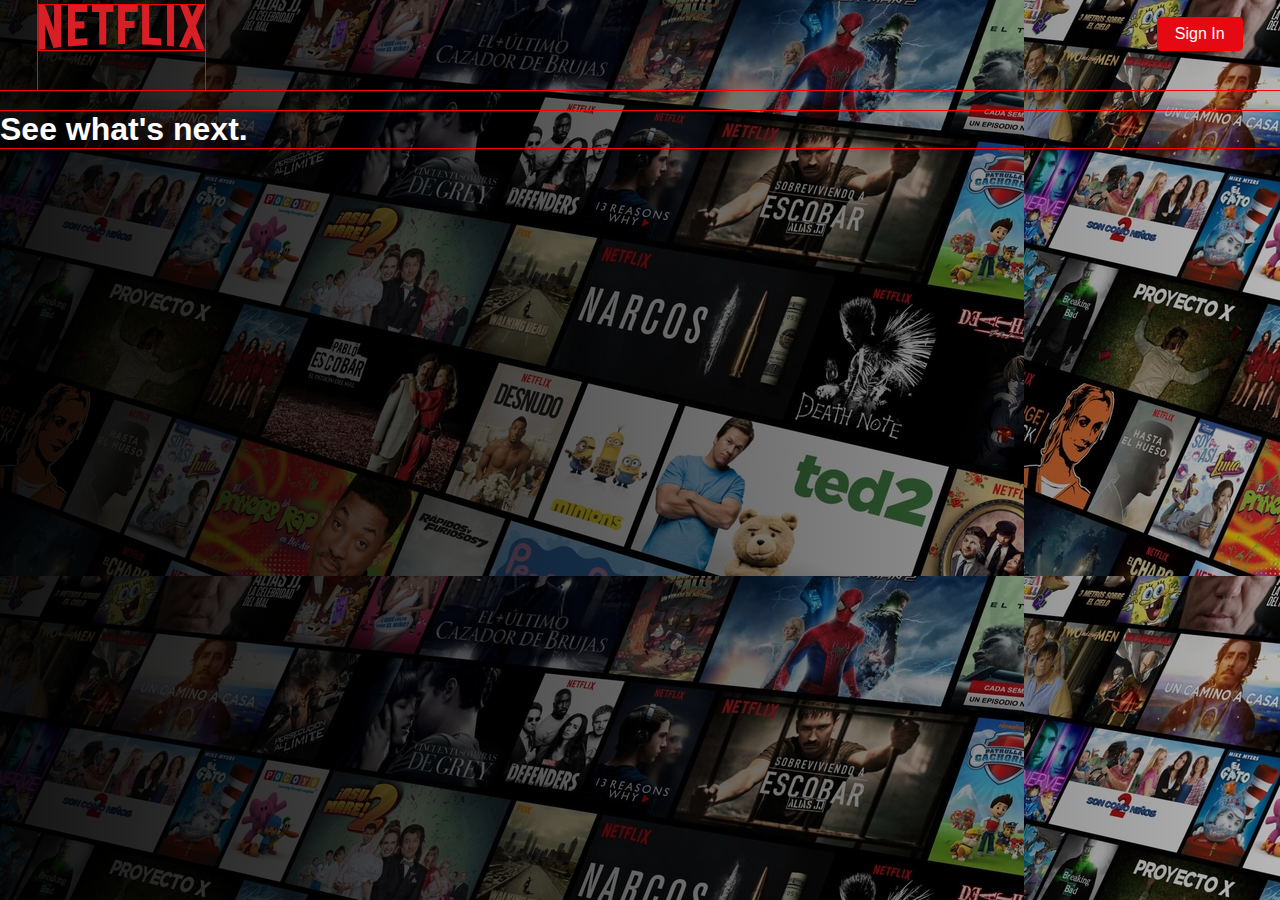
==== index.html @ be399fd1 "añadi fondo de imagen" ====
<!DOCTYPE html>
<html lang="en">
<head>
	<meta charset="UTF-8">
	<title>Copia NETFLIX</title>
	<link rel="stylesheet" type="text/css" href="assets/css/main.css">
	<link rel="shortcut icon" type="image/x-icon" href="assets/img/netflix.ico">
</head>
<body>
	<header>
		<nav>
			<a  class="logo" href="#">
				<img src="assets/img/logo-net.svg">
			</a>
			<a class="signin" href="https://www.netflix.com/pe/login">
				Sign In
			</a>
		</nav>
		<h1>See what's next.</h1>
	</header>
	
</body>
</html>
---- assets/css/main.css ----
* {
  box-sizing: border-box;
  outline: 1px solid red;
}
html body{
	font-family: 'Helvetica Neue',Helvetica,Arial,sans-serif;
  	color: white;
  	background-color: black;
  	font-size: 16px;
	margin: 0;
}
header{
	background: linear-gradient(to right, rgba(0,0,0,0.9), rgba(0,0,0,0.05)), url("../img/portada-2.jpg" );
	height: 100vh;
}
 nav img {
 	width: 167px;
 	height: 45px;
 }

 nav a.logo {
 	display: inline-block;
 	line-height: 90px;
 	margin-left: 3%;
 }
 header nav {
 	height: 90px;
 }
 nav .signin{
 	color: #fff;
 	float: right;
 	background-color: #e50914;
 	line-height: normal;
 	margin-top: 18px;
 	margin-right: 3%;
 	padding: 7px 17px;
 	font-weight: 400;
 	border-radius: 3px;
 	font-size: 16px;
 	text-decoration: none;

 	line-height: normal; 
 }
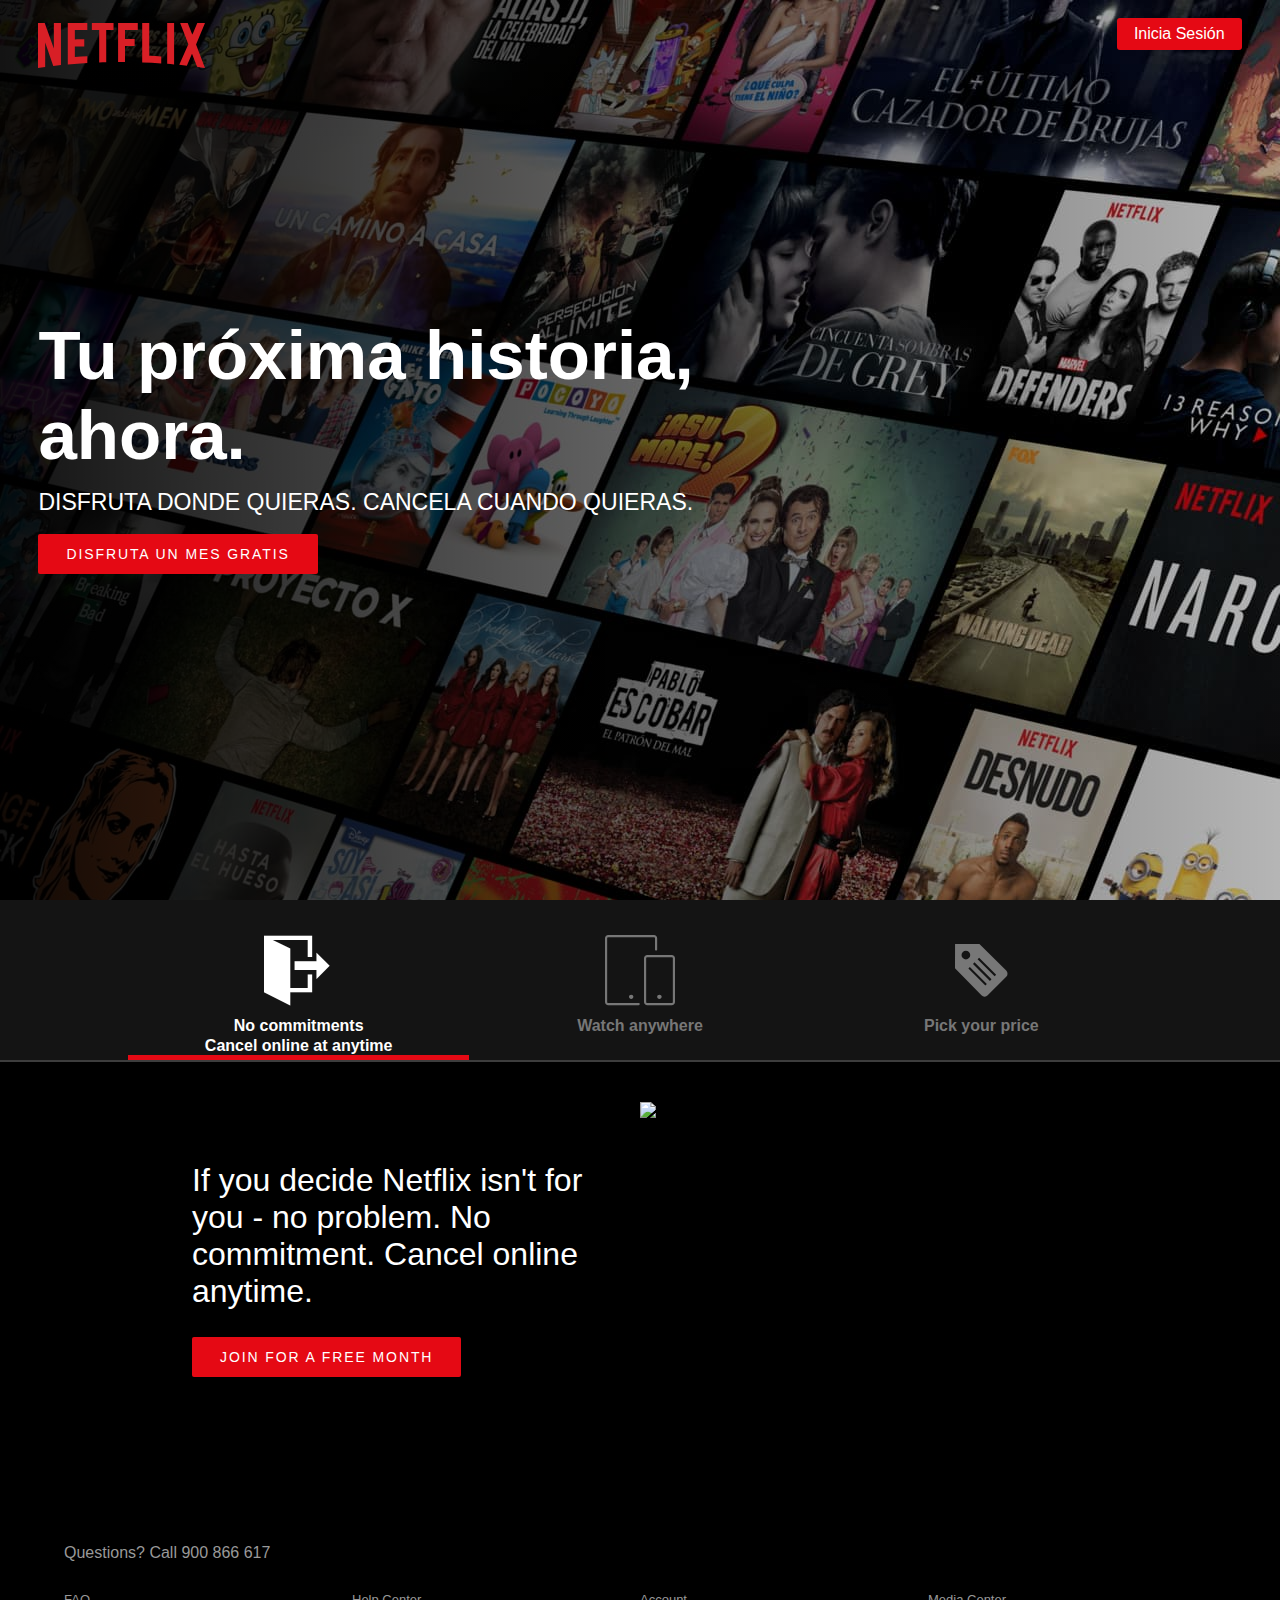
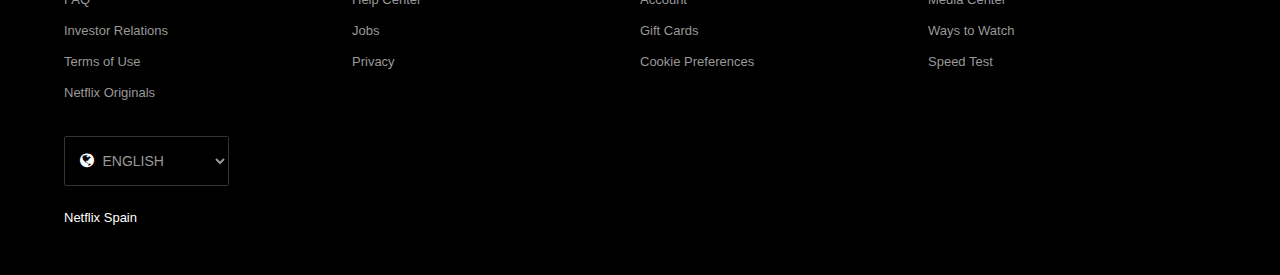
==== commit fa40454a: "Termino de proyecto" ====
--- a/index.html
+++ b/index.html
@@ -2,9 +2,11 @@
 <html lang="en">
 <head>
 	<meta charset="UTF-8">
-	<title>Copia NETFLIX</title>
+	<title>Netflix</title>
+	<link rel="shortcut icon" type="image/x-icon" href="assets/img/netflix.ico">
+	<link href="https://cdnjs.cloudflare.com/ajax/libs/font-awesome/4.7.0/css/font-awesome.min.css" rel="stylesheet">
+	<link rel="stylesheet" type="text/css" href="assets/fonts/style.css">
 	<link rel="stylesheet" type="text/css" href="assets/css/main.css">
-	<link rel="shortcut icon" type="image/x-icon" href="assets/img/netflix.ico">
 </head>
 <body>
 	<header>
@@ -13,11 +15,217 @@
 				<img src="assets/img/logo-net.svg">
 			</a>
 			<a class="signin" href="https://www.netflix.com/pe/login">
-				Sign In
+				Inicia Sesión
 			</a>
 		</nav>
-		<h1>See what's next.</h1>
+		<section class="pitch">
+		  <h1 class="pitch__title">Tu próxima historia,<br>ahora.</h1>
+		  <p class="pitch__subtitle">DISFRUTA DONDE QUIERAS. CANCELA CUANDO QUIERAS.</p>
+		  <button class="btn">DISFRUTA UN MES GRATIS</button>
+		</section>
 	</header>
-	
+	<div id="features">
+		  <nav>
+			<div class="center columns size-80">
+			    <a class="column is-selected" href="#" data-id="cancelanytime">
+			      	<span  alt="Cancel anytime"class="icon-exit"></span>          
+		 	        <h2>
+			          No commitments
+			          <br/>
+			          Cancel online at anytime
+			        </h2>
+			    </a>
+
+			    <a class="column" href="#" data-id="watchanywhere">
+		   	      <span alt="Watch anywhere" class="icon-mobile"></span>             
+			        <h2>
+			          Watch anywhere
+			        </h2>
+			    </a>
+
+			    <a class="column" href="#" data-id="pickprice">
+			      	<span alt="Pick your price" class="icon-tag"></span>
+			        <h2>
+			          Pick your price
+			        </h2>
+			    </a>
+			</div>
+		  </nav>
+
+		  <article>
+	  <section class="is-selected center size-70" data-id="cancelanytime">
+	     <div class="columns">
+		    <div class="column">
+		      <h2>
+		        If you decide Netflix isn't for you - no problem. No commitment. Cancel online anytime.
+		      </h2>
+		      <button class="btn btn-large">JOIN FOR A FREE MONTH</button>
+		    </div>
+
+		    <div class="column">
+		      <img width="450" src="https://assets.nflxext.com/ffe/siteui/acquisition/home/thisIsNetflix/modules/asset_cancelanytime_withdevice.png">
+		    </div>
+		 </div>
+	  </section>
+
+	  <section class="center size-80" id="watchanywhere" data-id="watchanywhere">
+		  <div class="columns">
+		    <h2 class="column">
+		      Watch TV shows and movies anytime, anywhere — personalized for you.
+		    </h2>
+		    <button class="btn btn-large column is-narrow">JOIN FOR A FREE MONTH</button>
+		  </div>
+
+		  <div class="columns size-90 center">
+			  <div class="column text-center">
+			  <img class="tin-small-block-img-tag" width="280" src="https://assets.nflxext.com/ffe/siteui/acquisition/home/thisIsNetflix/modules/asset_TV_UI.png">
+		      <h3>Watch on your TV</h3>
+		      <p>Smart TVs, PlayStation, Xbox, Chromecast, Apple TV, Blu-ray players and more.</p>
+		    </div>
+
+		    <div class="column text-center">
+		      <img class="tin-small-block-img-tag" width="280" src="https://assets.nflxext.com/ffe/siteui/acquisition/home/thisIsNetflix/modules/asset_mobile_tablet_UI_2.png">
+		      <h3>Watch instantly or download for later</h3>
+		      <p>Available on phone and tablet, wherever you go.</p>
+		    </div>
+
+		    <div class="column text-center">
+		      <img class="tin-small-block-img-tag" width="280" src="https://assets.nflxext.com/ffe/siteui/acquisition/home/thisIsNetflix/modules/asset_website_UI.png">
+		      <h3>Use any computer</h3>
+		      <p>Watch right on Netflix.com.</p>
+		    </div>
+		  </div>
+	  </section>
+
+	  <section class="center size-70" id="pickprice" data-id="pickprice">
+		  <div class="text-center">
+		    <h2>
+		      Choose one plan and watch everything on Netflix.
+		    </h2>
+		    <button class="btn btn-large">JOIN FOR A FREE MONTH</button>
+		  </div>
+
+		  <table>
+		    <thead>
+		      <tr>
+		        <th></th>
+		        <th>Basic</th>
+		        <th>Standard</th>
+		        <th>Premium</th>
+		      </tr>
+		    </thead>
+		    <tbody>
+		      <tr>
+		        <td>Monthly price after free month ends on 6/27/17</td>
+		        <td>EUR7.99</td>
+		        <td>EUR9.99</td>
+		        <td>EUR11.99</td>
+		      </tr>
+		      <tr>
+		        <td>HD available</td>
+		        <td><i class="fa fa-times"></i></td>
+		        <td><i class="fa fa-check"></i></td>
+		        <td><i class="fa fa-check"></i></td>
+		      </tr>
+		      <tr>
+		        <td>Ultra HD available</td>
+		        <td><i class="fa fa-times"></i></td>
+		        <td><i class="fa fa-times"></i></td>
+		        <td><i class="fa fa-check"></i></td>
+		      </tr>
+		      <tr>
+		        <td>Screens you can watch on at the same time</td>
+		        <td>1</td>
+		        <td>2</td>
+		        <td>4</td>
+		      </tr>
+		      <tr>
+		        <td>Watch on your laptop, TV, phone and tablet</td>
+		        <td><i class="fa fa-check"></i></td>
+		        <td><i class="fa fa-check"></i></td>
+		        <td><i class="fa fa-check"></i></td>
+		      </tr>
+		      <tr>
+		        <td>Unlimited movies and TV shows</td>
+		        <td><i class="fa fa-check"></i></td>
+		        <td><i class="fa fa-check"></i></td>
+		        <td><i class="fa fa-check"></i></td>
+		      </tr>
+		      <tr>
+		        <td>Cancel anytime</td>
+		        <td><i class="fa fa-check"></i></td>
+		        <td><i class="fa fa-check"></i></td>
+		        <td><i class="fa fa-check"></i></td>
+		      </tr>
+		      <tr>
+		        <td>First month free</td>
+		        <td><i class="fa fa-check"></i></td>
+		        <td><i class="fa fa-check"></i></td>
+		        <td><i class="fa fa-check"></i></td>
+		      </tr>
+		    </tbody>
+		  </table>
+	  </section>
+	</article>
+    </div>
+
+    
+
+	<footer class="center size-90">
+	  <p>
+	    <a href="tel:900 866 617"> Questions? Call  900 866 617</a>
+	  </p>
+	  <ul class="columns flex-wrap">
+	    <li class="column is-25">
+	      <a href="https://help.netflix.com/support/412"><span>FAQ</span></a>
+	    </li>
+	    <li class="column is-25">
+	      <a href="https://help.netflix.com"><span>Help Center</span></a>
+	    </li>
+	    <li class="column is-25">
+	      <a href="https://www.netflix.com/yourAccount"><span>Account</span></a>
+	    </li>
+	    <li class="column is-25">
+	      <a href="https://media.netflix.com/"><span>Media Center</span></a>
+	    </li>
+	    <li class="column is-25">
+	      <a href="http://ir.netflix.com/"><span>Investor Relations</span></a>
+	    </li>
+	    <li class="column is-25">
+	      <a href="https://jobs.netflix.com/jobs"><span>Jobs</span></a>
+	    </li>
+	    <li class="column is-25">
+	      <a href="https://www.netflix.com/redeem"><span>Gift Cards</span></a>
+	    </li>
+	    <li class="column is-25">
+	      <a href="https://www.netflix.com/watch"><span>Ways to Watch</span></a>
+	    </li>
+	    <li class="column is-25">
+	      <a href="https://help.netflix.com/legal/termsofuse"><span>Terms of Use</span></a>
+	    </li>
+	    <li class="column is-25">
+	      <a href="https://help.netflix.com/legal/privacy"><span>Privacy</span></a>
+	    </li>
+	    <li class="column is-25">
+	      <a href="https://help.netflix.com/legal/privacy#cookies"><span>Cookie Preferences</span></a>
+	    </li>
+	    <li class="column is-25">
+	      <a href="https://fast.com"><span>Speed Test</span></a>
+	    </li>
+	    <li class="column is-25">
+	      <a href="https://www.netflix.com/es-en/originals"><span>Netflix Originals</span></a>
+	    </li>
+	  </ul>
+	  <div id="lang-selection">
+		  <i class="fa fa-globe" aria-hidden="true"></i>
+		  <select tabindex="0">
+		    <option value="es">Español</option>
+		    <option selected value="en">English</option>
+		  </select>
+	  </div>
+	  <p id="company">Netflix Spain</p>
+	</footer>
+  <script src="https://ajax.googleapis.com/ajax/libs/jquery/3.2.1/jquery.min.js"></script>
+  <script src="assets/js/app.js"></script>
 </body>
 </html>--- a/assets/fonts/style.css
+++ b/assets/fonts/style.css
@@ -0,0 +1,35 @@
+@font-face {
+  font-family: 'icomoon';
+  src:  url('fonts/icomoon.eot?f5la8y');
+  src:  url('fonts/icomoon.eot?f5la8y#iefix') format('embedded-opentype'),
+    url('fonts/icomoon.ttf?f5la8y') format('truetype'),
+    url('fonts/icomoon.woff?f5la8y') format('woff'),
+    url('fonts/icomoon.svg?f5la8y#icomoon') format('svg');
+  font-weight: normal;
+  font-style: normal;
+}
+
+[class^="icon-"], [class*=" icon-"] {
+  /* use !important to prevent issues with browser extensions that change fonts */
+  font-family: 'icomoon' !important;
+  speak: none;
+  font-style: normal;
+  font-weight: normal;
+  font-variant: normal;
+  text-transform: none;
+  line-height: 1;
+
+  /* Better Font Rendering =========== */
+  -webkit-font-smoothing: antialiased;
+  -moz-osx-font-smoothing: grayscale;
+}
+
+.icon-mobile:before {
+  content: "\e903";
+}
+.icon-tag:before {
+  content: "\e902";
+}
+.icon-exit:before {
+  content: "\ea14";
+}
--- a/assets/css/main.css
+++ b/assets/css/main.css
@@ -1,31 +1,40 @@
+
+html, body{
+	margin: 0;
+	font-family: 'Helvetica Neue',Helvetica,Arial,sans-serif;
+  color: white;
+  background-color: black;
+  font-size: 16px;
+}
 * {
   box-sizing: border-box;
-  outline: 1px solid red;
-}
-html body{
-	font-family: 'Helvetica Neue',Helvetica,Arial,sans-serif;
-  	color: white;
-  	background-color: black;
-  	font-size: 16px;
-	margin: 0;
-}
+/*  outline: 1px solid red;
+*/}
 header{
-	background: linear-gradient(to right, rgba(0,0,0,0.9), rgba(0,0,0,0.05)), url("../img/portada-2.jpg" );
+	background: linear-gradient(to right, rgba(0, 0, 0, 0.9), rgba(0, 0, 0, 0.05)), url("../img/portada-3.jpg" );
 	height: 100vh;
 }
+nav a {
+  display: inline-block;
+  line-height: 90px;
+}
+header nav {
+  height: 90px;
+}
  nav img {
- 	width: 167px;
- 	height: 45px;
- }
-
+ 	max-width: 167px;
+ 	max-height: 45px;
+ 	vertical-align: middle;
+ }
+/*nav .logo {
+  margin-left: 3%;
+}*/
  nav a.logo {
  	display: inline-block;
  	line-height: 90px;
  	margin-left: 3%;
  }
- header nav {
- 	height: 90px;
- }
+ 
  nav .signin{
  	color: #fff;
  	float: right;
@@ -38,6 +47,252 @@
  	border-radius: 3px;
  	font-size: 16px;
  	text-decoration: none;
-
- 	line-height: normal; 
- }+/* 	line-height: normal; 
+*/ }
+.btn-large {
+  padding: 18px 20px;
+}
+
+
+ .pitch{
+ 	margin: 0 3%;
+ 	position: absolute;
+ 	top: 35%;
+ 	font-size: 1.8vw;
+ }
+
+ .pitch__title{
+ 	font-size: 3em;
+ 	margin: 0 0 0.2em;
+ 	font-weight: 700;
+ }
+ .pitch__subtitle{
+ 	margin: 0 0 .5em;
+ }
+
+ .btn {
+  font-size: 14px;
+  letter-spacing: 1.9px;
+  font-weight: 400;
+  margin: .5em .5em .5em 0;
+  padding: 12px 2em;
+  color: #fff;
+  background-color: #e50914;
+  cursor: pointer;
+  text-decoration: none;
+  vertical-align: middle;
+  font-family: Arial,sans-serif;
+  border-radius: 2px;
+  user-select: none;
+  text-align: center;
+  border: 0;
+} 
+
+nav .signin:hover, .btn:hover {
+  background: #f40612;
+} 
+
+#features > nav {
+  padding-top: 35px;
+  background-color: #141414;
+  border-bottom: 2px solid #3d3d3d;
+}
+
+#features > nav a {
+  text-decoration: none;
+  text-align: center;
+  vertical-align: top;
+  font-weight: bold;
+  color: #777;
+  height: 125px;
+  line-height: 20px;
+}
+.center {
+  margin: 0 auto;
+}
+.size-90 {
+  width: 90%;
+}
+.size-80 {
+  width: 80%;
+}
+
+.size-70 {
+  width: 70%;
+}
+.text-center {
+  text-align: center;
+}
+.icon-mobile, .icon-exit, .icon-tag{
+  font-size: 70px;
+}
+#features > nav a.is-selected {
+  border-bottom: 5px solid #e50914;
+  color: white;
+}
+
+#features > article {
+  margin-bottom: 120px;
+}
+#features > article > section {
+  display: none;
+  padding: 40px 0;
+}
+#features > nav a:hover {
+  color: white;
+}
+
+#features > nav a img {
+  height: 49px;
+}
+
+#features > nav a h2 {
+  margin: 10px 0 0;
+  font-size: 1em;
+}
+.columns {
+  display: flex;
+}
+
+.column {
+  display: block;
+  flex-basis: 0;
+  flex-grow: 1;
+  flex-shrink: 1;
+}
+.column.is-narrow {
+  flex: none;
+}
+
+#features > article > section.is-selected {
+  display: block;
+}
+
+#features > article h2 {
+  font-size: 32px;
+  font-weight: 400;
+  margin: 60px 0 20px;
+}
+
+#features img {
+  max-width: 100%;
+}
+
+
+#features #watchanywhere h2 {
+  font-size: 19px;
+  padding-right: 1em;
+  margin: 0 0 20px;
+}
+
+#features #watchanywhere > div:first-child {
+  margin-bottom: 60px;
+}
+
+#features #watchanywhere p {
+  color: #999;
+}
+
+#features #pickprice h2 {
+  font-size: 22px;
+  display: inline;
+  margin: 0 40px 0 0;
+}
+
+table {
+  width: 100%;
+  margin-top: 20px;
+}
+
+table, thead, tbody {
+  border-collapse: collapse;
+}
+
+thead {
+  color: white;
+  font-size: 16px;
+  text-transform: uppercase;
+}
+
+thead th {
+  padding: 10px;
+}
+
+tbody {
+  color: #999;
+}
+
+tbody td {
+  text-align: center;
+  padding: 10px 20px;
+}
+
+tbody tr:nth-child(2n) {
+  background-color: #222;
+}
+
+tbody td:first-child {
+  text-align: left;
+}
+
+/*footer{
+  padding-top: 200px;
+}*/
+footer a {
+  color: #999;
+  text-decoration: none;
+}
+
+footer a:hover {
+  text-decoration: underline;
+}
+
+footer > p {
+  margin: 0 0 30px;
+}
+
+footer > ul {
+  margin: 0;
+  padding: 0;
+}
+
+footer > ul > li {
+  list-style: none;
+  margin: 0 0 16px;
+  padding-right: 12px;
+  min-width: 100px;
+  font-size: 13px;
+}
+
+.columns.flex-wrap {
+  flex-wrap: wrap;
+}
+
+.column.is-25 {
+  flex: none;
+  width: 25%;
+}
+
+#lang-selection {
+  margin-top: 20px;
+  border: 1px solid #333;
+  border-radius: 2px;
+  display: inline-block;
+  padding-left: 15px;
+}
+
+#lang-selection select {
+  background-color: #000;
+  border: none;
+  color: #999;
+  font-size: 14px;
+  width: 130px;
+  height: 48px;
+  text-transform: uppercase;
+  font-weight: 300;
+}
+
+#company {
+  font-size: 13px;
+  margin: 24px 0 50px;
+}